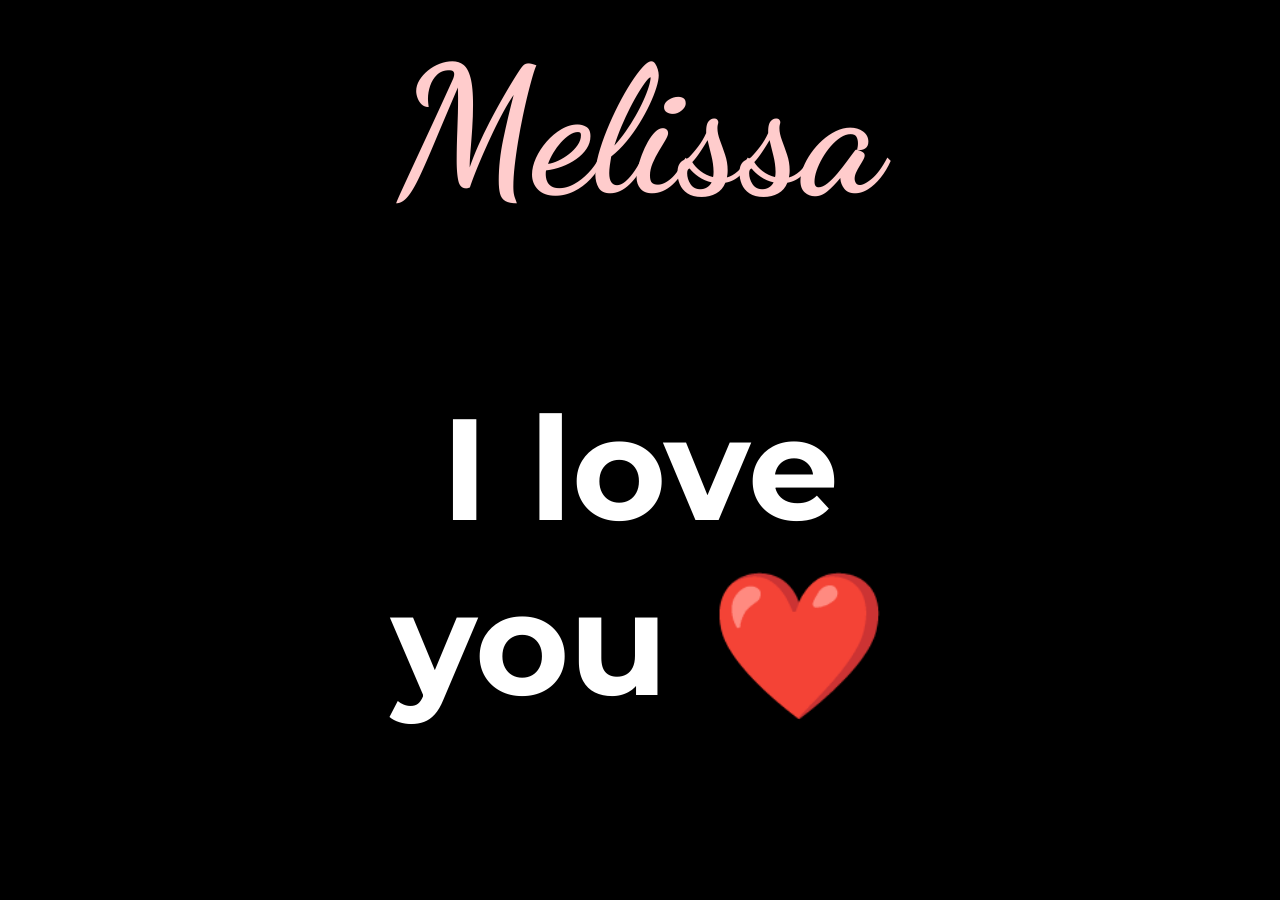
==== index.html @ f433146a "Update index.html" ====
<!DOCTYPE html>
<html lang="en">
<head>
  <meta charset="UTF-8">
  <title>Melissa ❤️</title>
  <link href="https://fonts.googleapis.com/css2?family=Dancing+Script&family=Montserrat:wght@400;700&display=swap" rel="stylesheet">
  <style>
    body {
      margin: 0;
      overflow: hidden;
      background: black;
      color: white;
      font-family: 'Montserrat', sans-serif;
    }

    .stars {
      position: fixed;
      width: 100%;
      height: 100%;
      background: url('https://i.gifer.com/YmXB.gif') repeat;
      background-size: cover;
      z-index: -1;
      animation: slowPan 60s linear infinite;
    }

    @keyframes slowPan {
      0% { background-position: 0 0; }
      100% { background-position: 1000px 1000px; }
    }

    .message {
      position: absolute;
      top: 50%;
      left: 50%;
      transform: translate(-50%, -50%);
      text-align: center;
      animation: fadeIn 3s ease-in-out;
    }

    .message h1 {
      font-family: 'Dancing Script', cursive;
      font-size: 11em;
      margin: 0;
      color: #ffcccc;
      animation: floatText 5s ease-in-out infinite alternate;
    }

    .message p {
      font-size: 9em;
      font-weight: 700;
      color: #ffffff;
      animation: scaleIn 2s ease-out;
    }

    @keyframes fadeIn {
      from { opacity: 0; transform: translate(-50%, -60%); }
      to { opacity: 1; transform: translate(-50%, -50%); }
    }

    @keyframes floatText {
      0% { transform: translate(-50%, -50%) scale(1); }
      100% { transform: translate(-50%, -52%) scale(1.03); }
    }

    @keyframes scaleIn {
      0% { opacity: 0; transform: scale(0.8); }
      100% { opacity: 1; transform: scale(1); }
    }

    .heart {
      position: absolute;
      width: 20px;
      height: 20px;
      background-image: url('https://emojiapi.dev/api/v1/2764/64.png');
      background-size: cover;
      animation: fall linear infinite;
      opacity: 0.7;
    }

    @keyframes fall {
      to {
        transform: translateY(110vh);
      }
    }
  </style>
</head>
<body>
  <div class="stars"></div>
  <div class="message">
    <h1>Melissa</h1>
    <p>I love you ❤️</p>
  </div>

  <script>
    for (let i = 0; i < 30; i++) {
      const heart = document.createElement('div');
      heart.classList.add('heart');
      heart.style.left = `${Math.random() * 100}vw`;
      heart.style.top = `${Math.random() * -100}vh`;
      heart.style.animationDuration = `${5 + Math.random() * 10}s`;
      heart.style.opacity = `${0.3 + Math.random() * 0.7}`;
      document.body.appendChild(heart);
    }
  </script>
</body>
</html>
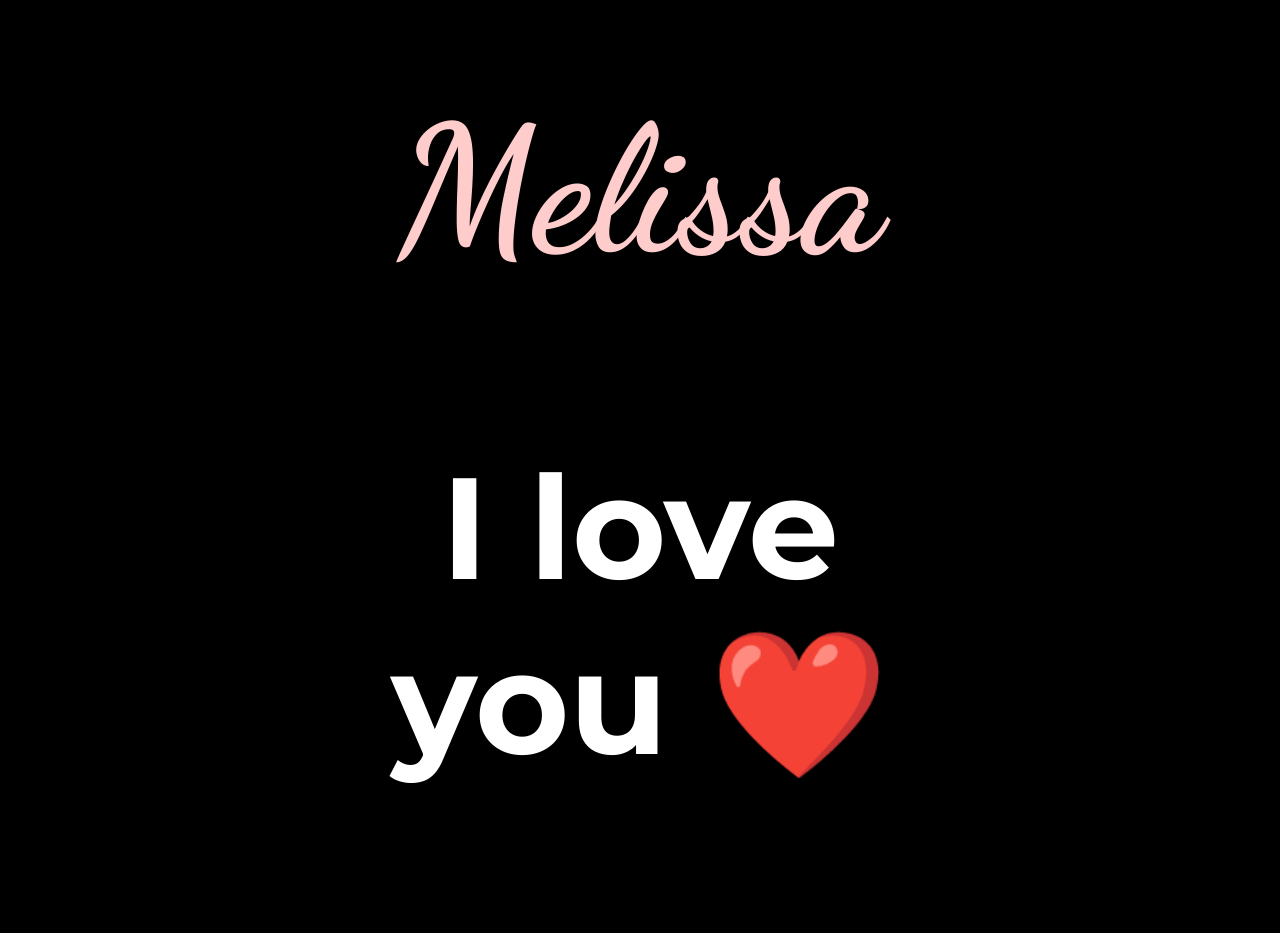
==== commit 17a10347: "Update index.html" ====
--- a/index.html
+++ b/index.html
@@ -40,7 +40,7 @@
     .message h1 {
       font-family: 'Dancing Script', cursive;
       font-size: 11em;
-      margin: 0;
+      margin: 10;
       color: #ffcccc;
       animation: floatText 5s ease-in-out infinite alternate;
     }
@@ -69,8 +69,8 @@
 
     .heart {
       position: absolute;
-      width: 20px;
-      height: 20px;
+      width: 45px;
+      height: 45px;
       background-image: url('https://emojiapi.dev/api/v1/2764/64.png');
       background-size: cover;
       animation: fall linear infinite;
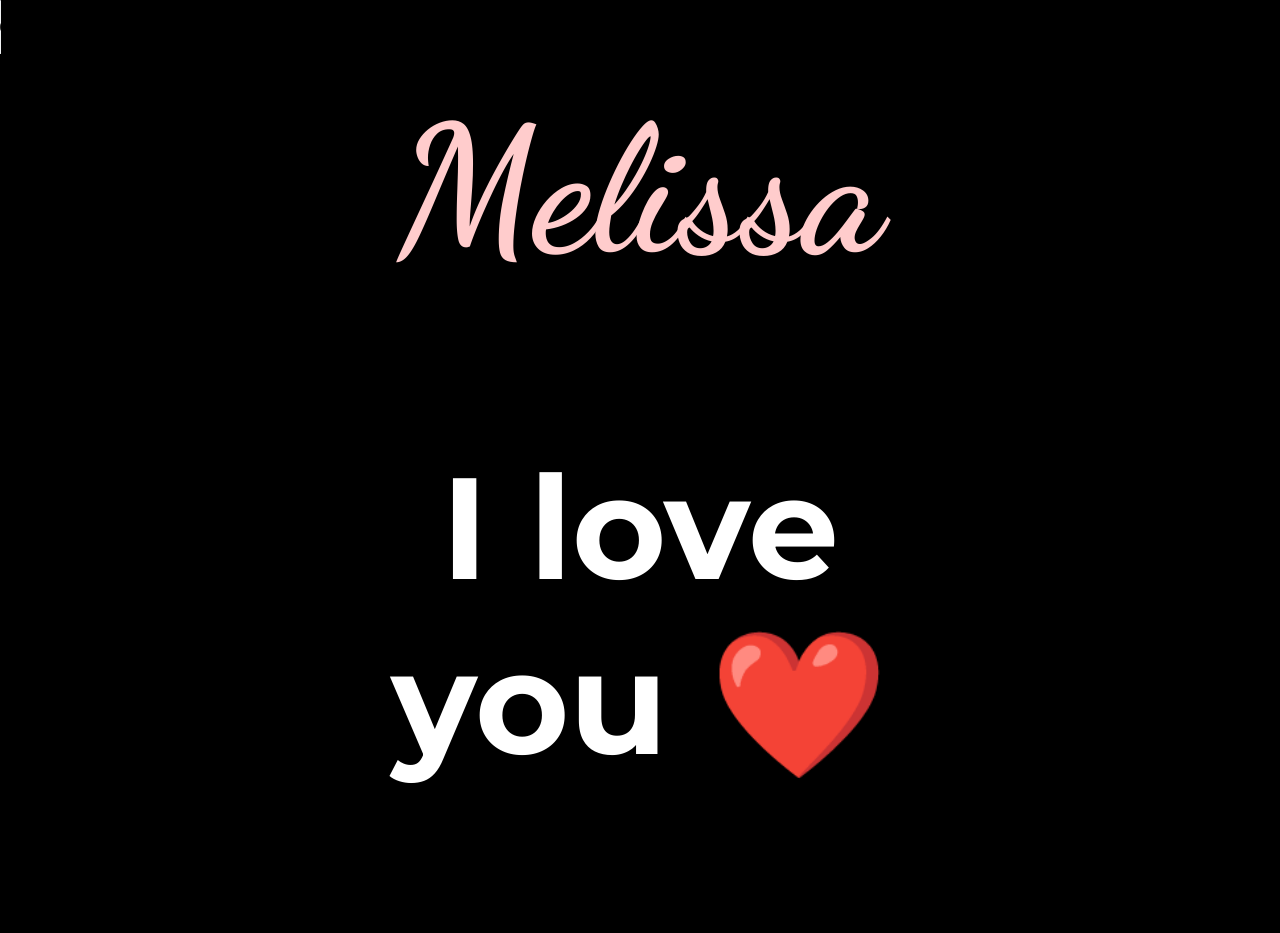
==== commit 56cc5ea9: "Update index.html" ====
--- a/index.html
+++ b/index.html
@@ -40,7 +40,6 @@
     .message h1 {
       font-family: 'Dancing Script', cursive;
       font-size: 11em;
-      margin: 10;
       color: #ffcccc;
       animation: floatText 5s ease-in-out infinite alternate;
     }
@@ -85,6 +84,11 @@
   </style>
 </head>
 <body>
+  <audio controls>
+  <source src="music.mp3" type="audio/mpeg">
+  <source src="music.ogg" type="audio/ogg">
+  Ваш браузер не поддерживает аудио.
+  </audio>
   <div class="stars"></div>
   <div class="message">
     <h1>Melissa</h1>
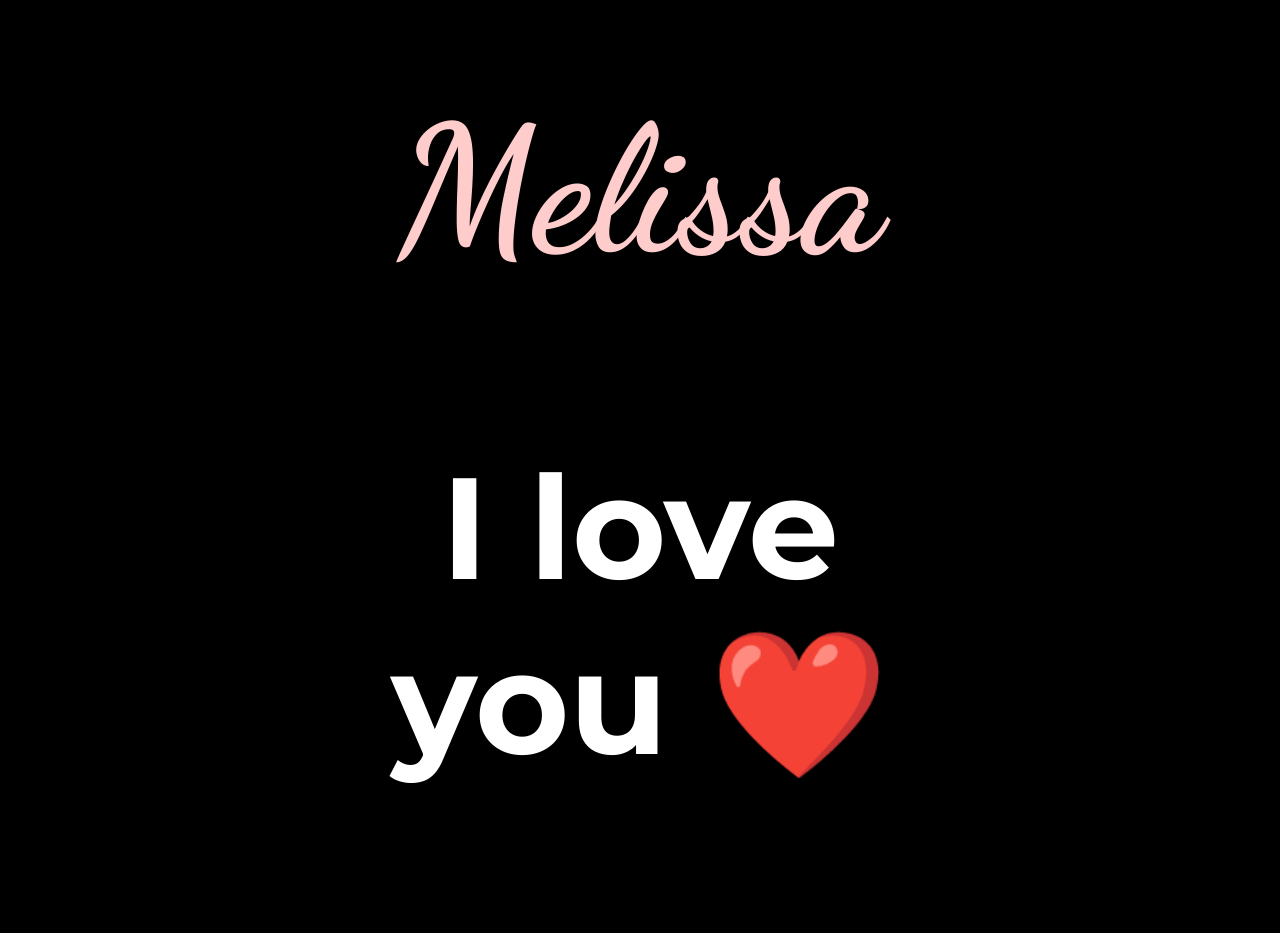
==== commit de89b447: "Update index.html" ====
--- a/index.html
+++ b/index.html
@@ -40,6 +40,7 @@
     .message h1 {
       font-family: 'Dancing Script', cursive;
       font-size: 11em;
+      font-weight: 700;
       color: #ffcccc;
       animation: floatText 5s ease-in-out infinite alternate;
     }
@@ -84,11 +85,6 @@
   </style>
 </head>
 <body>
-  <audio controls>
-  <source src="music.mp3" type="audio/mpeg">
-  <source src="music.ogg" type="audio/ogg">
-  Ваш браузер не поддерживает аудио.
-  </audio>
   <div class="stars"></div>
   <div class="message">
     <h1>Melissa</h1>
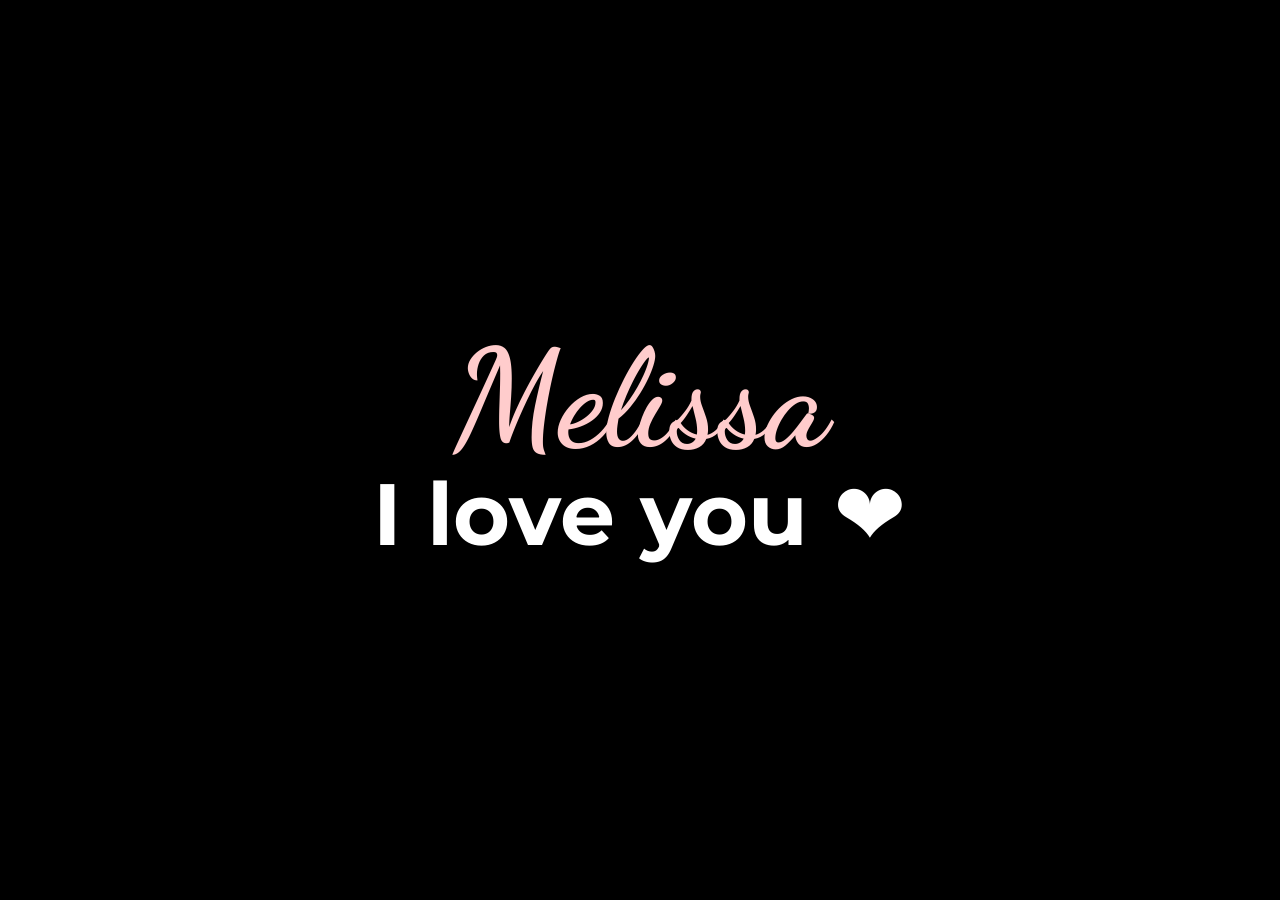
==== commit 5e8d4254: "First commit" ====
--- a/index.html
+++ b/index.html
@@ -2,105 +2,46 @@
 <html lang="en">
 <head>
   <meta charset="UTF-8">
+  <meta name="viewport" content="width=device-width, initial-scale=1" />
   <title>Melissa ❤️</title>
   <link href="https://fonts.googleapis.com/css2?family=Dancing+Script&family=Montserrat:wght@400;700&display=swap" rel="stylesheet">
-  <style>
-    body {
-      margin: 0;
-      overflow: hidden;
-      background: black;
-      color: white;
-      font-family: 'Montserrat', sans-serif;
-    }
+  <link rel="stylesheet" href="styles.css" />
+</head>
+<body>
+  <div class="stars" aria-hidden="true"></div>
+  <main class="message" role="main" aria-label="Love message to Melissa">
+    <h1>Melissa</h1>
+    <p>I love you <span aria-hidden="true">❤️</span></p>
+  </main>
 
-    .stars {
-      position: fixed;
-      width: 100%;
-      height: 100%;
-      background: url('https://i.gifer.com/YmXB.gif') repeat;
-      background-size: cover;
-      z-index: -1;
-      animation: slowPan 60s linear infinite;
-    }
-
-    @keyframes slowPan {
-      0% { background-position: 0 0; }
-      100% { background-position: 1000px 1000px; }
-    }
-
-    .message {
-      position: absolute;
-      top: 50%;
-      left: 50%;
-      transform: translate(-50%, -50%);
-      text-align: center;
-      animation: fadeIn 3s ease-in-out;
-    }
-
-    .message h1 {
-      font-family: 'Dancing Script', cursive;
-      font-size: 11em;
-      font-weight: 700;
-      color: #ffcccc;
-      animation: floatText 5s ease-in-out infinite alternate;
-    }
-
-    .message p {
-      font-size: 9em;
-      font-weight: 700;
-      color: #ffffff;
-      animation: scaleIn 2s ease-out;
-    }
-
-    @keyframes fadeIn {
-      from { opacity: 0; transform: translate(-50%, -60%); }
-      to { opacity: 1; transform: translate(-50%, -50%); }
-    }
-
-    @keyframes floatText {
-      0% { transform: translate(-50%, -50%) scale(1); }
-      100% { transform: translate(-50%, -52%) scale(1.03); }
-    }
-
-    @keyframes scaleIn {
-      0% { opacity: 0; transform: scale(0.8); }
-      100% { opacity: 1; transform: scale(1); }
-    }
-
-    .heart {
-      position: absolute;
-      width: 45px;
-      height: 45px;
-      background-image: url('https://emojiapi.dev/api/v1/2764/64.png');
-      background-size: cover;
-      animation: fall linear infinite;
-      opacity: 0.7;
-    }
-
-    @keyframes fall {
-      to {
-        transform: translateY(110vh);
+  <script>
+    // Scale the number of hearts with the screen size for better responsiveness
+    function spawnHearts() {
+      const area = window.innerWidth * window.innerHeight;
+      const count = Math.min(100, Math.max(20, Math.round(area / 30000))); // 20–100 hearts depending on area
+      for (let i = 0; i < count; i++) {
+        const heart = document.createElement('div');
+        heart.classList.add('heart');
+        heart.style.left = `${Math.random() * 100}vw`;
+        heart.style.top = `${Math.random() * -100}vh`;
+        heart.style.animationDuration = `${5 + Math.random() * 10}s`;
+        heart.style.animationDelay = `${Math.random() * 5}s`;
+        heart.style.opacity = `${0.3 + Math.random() * 0.7}`;
+        heart.style.transform = `translateY(0) rotate(${Math.random() * 40 - 20}deg)`;
+        document.body.appendChild(heart);
       }
     }
-  </style>
-</head>
-<body>
-  <div class="stars"></div>
-  <div class="message">
-    <h1>Melissa</h1>
-    <p>I love you ❤️</p>
-  </div>
+    spawnHearts();
 
-  <script>
-    for (let i = 0; i < 30; i++) {
-      const heart = document.createElement('div');
-      heart.classList.add('heart');
-      heart.style.left = `${Math.random() * 100}vw`;
-      heart.style.top = `${Math.random() * -100}vh`;
-      heart.style.animationDuration = `${5 + Math.random() * 10}s`;
-      heart.style.opacity = `${0.3 + Math.random() * 0.7}`;
-      document.body.appendChild(heart);
-    }
+    // Recalculate on resize (debounced)
+    let resizeTimeout;
+    window.addEventListener('resize', () => {
+      clearTimeout(resizeTimeout);
+      resizeTimeout = setTimeout(() => {
+        document.querySelectorAll('.heart').forEach(h => h.remove());
+        spawnHearts();
+      }, 200);
+    });
   </script>
 </body>
 </html>
--- a/styles.css
+++ b/styles.css
@@ -0,0 +1,133 @@
+/* styles.css — responsive and accessible, extracted from inline styles */
+:root {
+  --bg-color: #000;
+  --text-color: #fff;
+  --accent: #ffcccc;
+
+  /* Responsive type with clamp() */
+  --h1-size: clamp(2.75rem, 10vw + 0.5rem, 11rem);
+  --p-size: clamp(1.5rem, 6.5vw + 0.25rem, 9rem);
+
+  /* Heart size scales across screens */
+  --heart-size: clamp(16px, 3.5vw, 45px);
+}
+
+/* Base */
+* { box-sizing: border-box; }
+html, body { height: 100%; }
+
+body {
+  margin: 0;
+  min-height: 100svh; /* accounts for mobile browser UI */
+  overflow: hidden;
+  background: var(--bg-color);
+  color: var(--text-color);
+  font-family: 'Montserrat', system-ui, -apple-system, Segoe UI, Roboto, Arial, sans-serif;
+  text-rendering: optimizeLegibility;
+  -webkit-font-smoothing: antialiased;
+  -moz-osx-font-smoothing: grayscale;
+}
+
+/* Animated starfield background */
+.stars {
+  position: fixed;
+  inset: 0;
+  width: 100%;
+  height: 100%;
+  background: url('https://i.gifer.com/YmXB.gif') repeat center / cover;
+  z-index: -1;
+  animation: slowPan 60s linear infinite;
+  will-change: background-position;
+}
+
+@keyframes slowPan {
+  0% { background-position: 0 0; }
+  100% { background-position: 1000px 1000px; }
+}
+
+/* Centered message */
+.message {
+  position: absolute;
+  top: 50%;
+  left: 50%;
+  transform: translate(-50%, -50%);
+  text-align: center;
+  padding: 2vw; /* slight breathing room on small screens */
+  max-width: 92vw;
+  animation: fadeIn 1.8s ease-in-out;
+}
+
+.message h1 {
+  font-family: 'Dancing Script', cursive;
+  font-size: var(--h1-size);
+  font-weight: 700;
+  color: var(--accent);
+  margin: 0 0 0.1em 0;
+  line-height: 0.85;
+  animation: floatText 5s ease-in-out infinite alternate;
+  text-wrap: balance;
+}
+
+.message p {
+  font-size: var(--p-size);
+  font-weight: 700;
+  color: var(--text-color);
+  margin: 0;
+  animation: scaleIn 1.2s ease-out;
+  line-height: 1;
+  text-wrap: balance;
+}
+
+@keyframes fadeIn {
+  from { opacity: 0; transform: translate(-50%, -60%); }
+  to   { opacity: 1; transform: translate(-50%, -50%); }
+}
+
+@keyframes floatText {
+  0%   { transform: translate(-50%, -50%) scale(1); }
+  100% { transform: translate(-50%, -52%) scale(1.03); }
+}
+
+@keyframes scaleIn {
+  0%   { opacity: 0; transform: scale(0.8); }
+  100% { opacity: 1; transform: scale(1); }
+}
+
+/* Falling hearts */
+.heart {
+  position: absolute;
+  width: var(--heart-size);
+  height: var(--heart-size);
+  background-image: url('https://emojiapi.dev/api/v1/2764/64.png');
+  background-size: cover;
+  animation: fall linear infinite;
+  opacity: 0.7;
+  will-change: transform;
+}
+
+@keyframes fall {
+  to { transform: translateY(110vh); }
+}
+
+/* Motion reduction for accessibility */
+@media (prefers-reduced-motion: reduce) {
+  .stars, .message h1, .message p, .heart {
+    animation: none !important;
+  }
+}
+
+/* Tiny devices: nudge sizes slightly if needed (optional safety net) */
+@media (max-width: 360px) {
+  :root {
+    --h1-size: clamp(2.25rem, 13vw, 6rem);
+    --p-size: clamp(1.25rem, 11vw, 4.5rem);
+  }
+}
+
+/* Very large displays: limit extreme scaling */
+@media (min-width: 2200px) {
+  :root {
+    --h1-size: clamp(2.75rem, 7vw, 10rem);
+    --p-size: clamp(1.5rem, 5vw, 8rem);
+  }
+}
